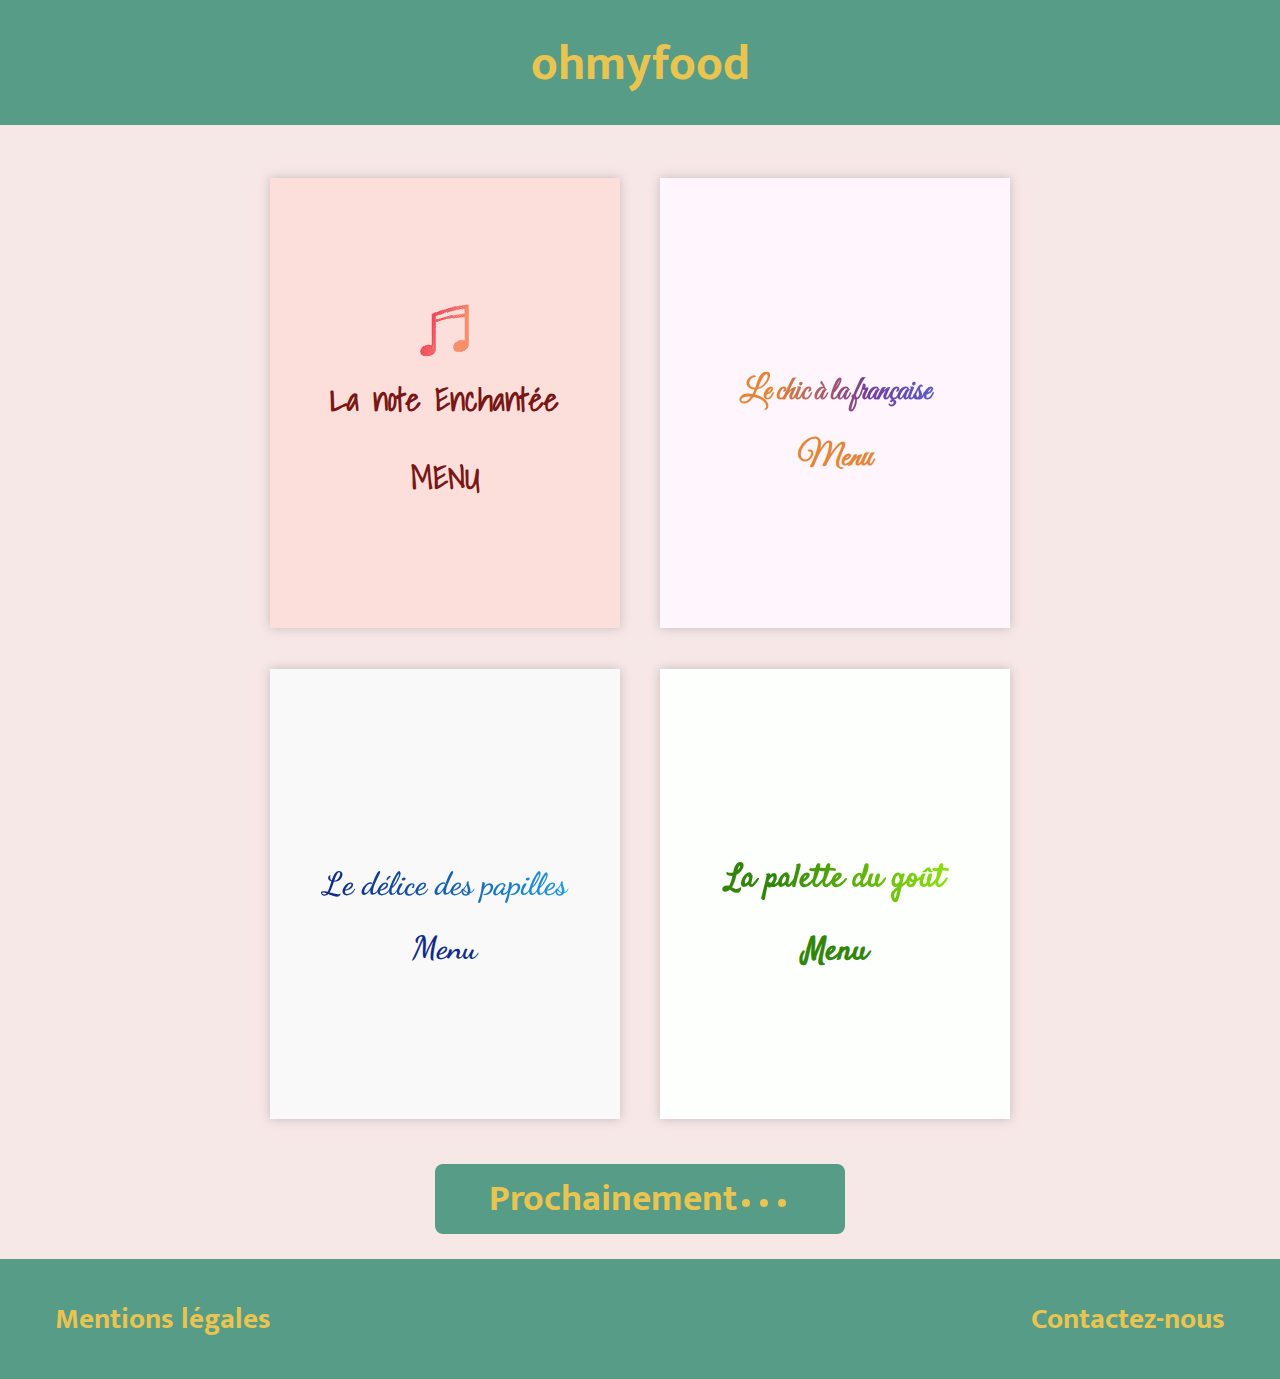
==== index.html @ 1204cfb0 "premier jet autres menus" ====
<!DOCTYPE html>
<html lang="en">
<head>
    <meta charset="UTF-8">
    <meta name="viewport" content="width=device-width, initial-scale=1.0">
    <link href="https://fonts.googleapis.com/css2?family=Dancing+Script:wght@500;700&family=Raleway:wght@500;700&family=Satisfy&family=Shadows+Into+Light&display=swap" rel="stylesheet">
    <link href="https://fonts.googleapis.com/css2?family=Great+Vibes&display=swap" rel="stylesheet">
    <link href="https://fonts.googleapis.com/css2?family=Quicksand:wght@300;400;500;600;700&display=swap" rel="stylesheet">
    <link href="https://fonts.googleapis.com/css2?family=Mukta:wght@300;400;800&display=swap" rel="stylesheet">
    <link rel="stylesheet" href="style.css">
    <title>Ohmyfood | Acceuil</title>
</head>
<body>
    <!-- HEADER -->
    <header>
        <h1><a href="index.html">ohmyfood</a></h1>
    </header>
<!-- FIN HEADER -->

<!-- MENUS -->
<section class="principale">
    <div class="menu">
<!-- MENU 1 -->

    <section class="menu-prev menu-prev--enchantee ">
        <div class="anim_scale">
            <!-- <img src="/Projet_03/img/telechargement.png" alt="Image musique"> -->
            <img src="img/telechargement.png" alt="Image musique">
                <h2 class="menu-prev__title menu-prev__title--enchantee"><a href="enchantee.html">La note Enchantée</a></h2>
            <h3 class="menu-prev__menu menu-prev__menu--enchantee"><a href="enchantee.html">MENU</a></h3>
        </div>
    </section>
<!-- FIN MENU 1 -->

<!-- MENU 2 -->
    <section class="menu-prev menu-prev--french ">
        <div class="anim_scale">
            <h2 class="menu-prev__title menu-prev__title--french"><a href="french.html">Le chic à la française</a></h2>
            <h3 class="menu-prev__menu menu-prev__menu--french"><a href="french.html">Menu</a></h3>
        </div>
    </section>
<!-- </div> -->
<!-- FIN MENU 2 -->
<!-- <div class="menu_deux"> -->

<!-- MENU 3 -->
    <section class="menu-prev menu-prev--delice">
        <div class="anim_scale">
            <h2 class="menu-prev__title menu-prev__title--delice"><a href="delice.html">Le délice des papilles</a></h2>
            <h3 class="menu-prev__menu menu-prev__menu--delice"><a href="delice.html">Menu</a></h3>
        </div>
    </section>
<!-- FIN MENU 3 -->
<!-- MENU 4 -->


    <section class="menu-prev menu-prev--palet">
        <div class="anim_scale">
            <h2 class="menu-prev__title menu-prev__title--palet"><a href="palet.html">La palette du goût</a></h2>
            <h3 class="menu-prev__menu menu-prev__menu--palet"><a href="palet.html">Menu</a></h3>
        </div>
    </section>

</div>
<!-- FIN MENU 4 -->
 </section>

<!-- BTN NEXTIME -->

<section class="btn__nextime">
    <h3><a href="#"  class="btn__nextime--disable btn__nextime--active btn__nextime--hover">Prochainement</a></h3>
        <span class="un"></span>
        <span class="deux"></span>
        <span class="trois"></span>
</section>

<!-- FOOTER -->
<footer class="footer__bar">
    <h4 class="footer__bar--title_1"><a href="#" class="footer__link--disable footer__link--active footer__link--hover">Mentions légales</a></h4>
    <h4 class="footer__bar--title_2"><a href="#" class="footer__link--disable footer__link--active footer__link--hover">Contactez-nous</a></h4>
</footer>
<!-- .un {
    /* display: flex;
    flex-flow: row wrap;
    justify-content: center;
    align-items: center; */
    display: flex;
        flex-wrap: wrap;
        justify-content: center;
        }
        
        .az {
    
    
            /* height: 350px;
            width: 250px;
            margin: 90px 80px; */
    
            /* margin: 3%;
                width: 300px; */
                height: 450px;
                width: 300px;
                margin: 6.3%;
                
    
    
    
                /* Desktop 1024 - 1440px
                all menu
                display: flex;
                flex-wrap: wrap;
                justify-content: center;
    
                menu
                height: 450px;
                width: 300px;
                margin: 6.3%; 
                
                desktop +1441 px
                all menu
                display: flex;
                flex-wrap: nowrap;
                justify-content: center;
    
                menu
                height: 450px;
                width: 300px;
                margin: 30px; 
    
                */ -->
</body>
</html>
---- style.css ----
body {
  font-family: "Mukta", sans-serif;
  background: #f7e8e8;
  margin: 0;
  padding: 0;
}

header, footer, .btn__nextime {
  background-color: #569c87;
}

.menu-prev__menu a, .menu-prev__title--enchantee a {
  text-decoration: none;
}

footer a, .btn__nextime a, header a {
  text-decoration: none;
  color: #eac450;
}

h3 {
  margin: 0;
}

header h1 {
  text-align: center;
  font-size: 3rem;
  height: 100px;
  padding-top: 25px;
  margin-top: 0;
}

.principale {
  margin: auto;
  max-width: 1200px;
}
@media screen and (max-width: 425px) {
  .principale {
    max-width: none;
  }
}
@media screen and (min-width: 426px) and (max-width: 1023px) {
  .principale {
    max-width: none;
  }
}
@media screen and (min-width: 1024px) and (max-width: 1440px) {
  .principale {
    max-width: 1024px;
  }
}

.menu {
  display: flex;
  text-align: center;
  justify-content: center;
  align-items: center;
  flex-flow: row wrap;
}
@media screen and (max-width: 425px) {
  .menu {
    display: block;
    width: 100%;
  }
}
.menu .menu-prev {
  min-height: 450px;
  height: 450px;
  width: 350px;
  box-shadow: 0px 0px 10px 0px rgba(177, 171, 170, 0.75);
  display: flex;
  flex-direction: column;
  align-items: center;
  justify-content: center;
  margin: 6.3%;
}
@media screen and (max-width: 425px) {
  .menu .menu-prev {
    margin: 25px 0;
    width: 100%;
    height: 250px;
    min-height: 250px;
  }
}
@media screen and (min-width: 426px) and (max-width: 1023px) {
  .menu .menu-prev {
    margin: 25px 0;
    width: 90%;
    height: 350px;
    min-height: 350px;
  }
}
@media screen and (min-width: 1024px) and (max-width: 1440px) {
  .menu .menu-prev {
    height: 450px;
    width: 350px;
    margin: 2%;
  }
}
@media screen and (min-width: 1440px) {
  .menu .menu-prev {
    height: 450px;
    width: 350px;
    margin: 4.1%;
  }
}
.menu .menu-prev__menu {
  font-size: 2rem;
  margin-top: 5px;
}
@media screen and (max-width: 425px) {
  .menu .menu-prev__menu {
    font-size: 1.8rem;
  }
}
.menu .menu-prev__title {
  margin-top: 45px;
  font-size: 2rem;
}
@media screen and (max-width: 425px) {
  .menu .menu-prev__title {
    font-size: 1.8rem;
  }
}
.menu .menu-prev--enchantee, .menu .menu-prev__menu--enchantee a, .menu .menu-prev__title--enchantee a {
  background-color: #fcdfda;
  color: #791717;
  font-family: "Shadows Into Light", cursive;
}
.menu .menu-prev__title--enchantee {
  margin-top: 10px;
}
.menu .menu-prev--french, .menu .menu-prev__menu--french a {
  background-color: #fef5fd;
  color: #e48435;
  font-family: "Great Vibes", cursive;
}
.menu .menu-prev__title--french {
  background-clip: text;
  -webkit-background-clip: text;
  -webkit-text-fill-color: transparent;
  background-image: -webkit-linear-gradient(left, #e48435 25%, #763f96, #4e68db);
}
.menu .menu-prev--delice, .menu .menu-prev__menu--delice a {
  background-color: #f9f9f9;
  color: #0e2b8a;
  font-family: "Dancing Script", cursive;
}
.menu .menu-prev__title--delice {
  background-clip: text;
  -webkit-background-clip: text;
  -webkit-text-fill-color: transparent;
  background-image: -webkit-linear-gradient(left, #0e2b8a 5%, #209ae0);
}
.menu .menu-prev--palet, .menu .menu-prev__menu--palet a {
  background-color: #fdfffd;
  color: #32850b;
  font-family: "Satisfy", cursive;
}
.menu .menu-prev__title--palet {
  background-clip: text;
  -webkit-background-clip: text;
  -webkit-text-fill-color: transparent;
  background-image: -webkit-linear-gradient(left, #32850b 25%, #94e60f);
}

.anim_scale {
  transform: scale(1);
  transition: transform 300ms;
  width: 250px;
}
.anim_scale:hover {
  transform: scale(1.25);
}

.menu-prev__title, .menu-prev__menu {
  transform: scale(1);
  transition: transform 300ms;
}
.menu-prev__title:hover, .menu-prev__menu:hover {
  transform: scale(1.15);
}

.btn__nextime {
  margin: 25px auto;
  border-radius: 8px;
  font-size: 2rem;
  padding: 10px 45px;
  height: 50px;
  line-height: 50px;
  display: flex;
  justify-content: center;
  width: 320px;
}
@media screen and (max-width: 425px) {
  .btn__nextime {
    width: 90%;
    font-size: 1.5rem;
    padding: 3px;
  }
}

span {
  width: 8px;
  height: 8px;
  border-radius: 50%;
  margin: 5px;
  margin-top: 25px;
  animation: dot 0.8s infinite alternate;
  background-color: #eac450;
}

.un {
  animation-delay: 150ms;
}

.deux {
  animation-delay: 450ms;
}

.trois {
  animation-delay: 750ms;
}

@keyframes dot {
  from {
    transform: translateY(3px);
    opacity: 0.2;
  }
  to {
    opacity: 1;
  }
}
footer {
  display: flex;
  justify-content: space-between;
  height: 120px;
  font-size: 1.8rem;
  font-weight: 300;
  line-height: 5rem;
  font-weight: bold;
}
@media screen and (max-width: 425px) {
  footer {
    flex-direction: column;
    height: 140px;
    justify-content: start;
    line-height: 2rem;
    font-weight: bold;
  }
}
@media screen and (min-width: 426px) and (max-width: 1023px) {
  footer {
    line-height: 3rem;
  }
}

footer h4 {
  margin: 20px 55px;
}
@media screen and (max-width: 425px) {
  footer h4 {
    font-size: 1.5rem;
    margin: 15px;
    text-align: center;
  }
}
@media screen and (min-width: 426px) and (max-width: 1023px) {
  footer h4 {
    margin: 10px 25px;
    font-size: 1.5rem;
  }
}

footer h4:hover {
  animation: wizz 0.2s infinite alternate;
}

@keyframes wizz {
  from {
    transform: rotate(8deg);
  }
  to {
    transform: rotate(-8deg);
  }
}
ul {
  list-style: none;
}

.plat {
  display: flex;
  justify-content: space-between;
  width: 90%;
}
@media screen and (max-width: 425px) {
  .plat {
    flex-direction: column;
    padding: 5px;
  }
}

.plat--dessert li {
  margin: 30px 0;
}

.menu__structure {
  width: 90%;
  max-width: 1000px;
  margin: auto;
}
@media screen and (max-width: 425px) {
  .menu__structure {
    width: 100%;
  }
}
@media screen and (min-width: 426px) and (max-width: 1023px) {
  .menu__structure {
    padding: 20px;
  }
}
@media screen and (min-width: 1024px) and (max-width: 1440px) {
  .menu__structure {
    width: 70%;
  }
}
@media screen and (min-width: 1440px) {
  .menu__structure {
    width: 60%;
  }
}

.menu__restau {
  display: flex;
  flex-direction: column;
  justify-content: center;
  align-items: center;
  font-size: 2.2rem;
}
@media screen and (max-width: 425px) {
  .menu__restau {
    font-size: 1.5rem;
  }
}
.menu__restau h2 {
  margin-top: 0;
}
.menu__restau img {
  width: 70px;
  height: 70px;
  margin-top: 25px;
  margin-bottom: 0;
}
@media screen and (max-width: 425px) {
  .menu__restau img {
    width: 40px;
    height: 40px;
  }
}

.title__prev {
  display: flex;
  margin-bottom: 15px;
  font-weight: bold;
}
@media screen and (max-width: 425px) {
  .title__prev {
    flex-direction: column;
    margin: 0;
    text-align: center;
  }
}
@media screen and (min-width: 426px) and (max-width: 1023px) {
  .title__prev {
    flex-direction: column;
    margin: auto;
    margin-bottom: 25px;
  }
}
.title__prev img {
  height: 10px;
  width: 30%;
  margin: 40px;
  margin-right: 50px;
}
@media screen and (max-width: 425px) {
  .title__prev img {
    margin: auto;
    height: 10px;
    width: 80%;
  }
}
@media screen and (min-width: 426px) and (max-width: 1023px) {
  .title__prev img {
    margin: auto;
    height: 10px;
    width: 80%;
  }
}
.title__prev--enchantee, .title__prev--french-entree, .title__prev--french-principal, .title__prev--french-dessert, .title__prev--delice, .title__prev--palet {
  font-size: 2.1rem;
  margin: auto;
  margin-top: 13px;
  position: relative;
}
@media screen and (max-width: 425px) {
  .title__prev--enchantee, .title__prev--french-entree, .title__prev--french-principal, .title__prev--french-dessert, .title__prev--delice, .title__prev--palet {
    margin: 0;
  }
}
.title__prev--enchantee::after, .title__prev--french-entree::after, .title__prev--french-principal::after, .title__prev--french-dessert::after, .title__prev--delice::after, .title__prev--palet::after {
  content: "";
  position: absolute;
  bottom: 0;
  width: 100%;
  height: 3px;
  left: 50%;
  transform: translateX(-50%) scaleX(0);
  transform-origin: 0% 100%;
  transition: transform 250ms;
}
.title__prev--enchantee:hover::after, .title__prev--french-entree:hover::after, .title__prev--french-principal:hover::after, .title__prev--french-dessert:hover::after, .title__prev--delice:hover::after, .title__prev--palet:hover::after {
  transform: translateX(-50%) scaleX(1);
}

.title__prev--enchantee::after {
  background-color: #791717;
}

.title__prev--french-entree::after {
  background-color: #c67412;
}

.title__prev--french-principal::after {
  background-color: #a56799;
}

.title__prev--french-dessert::after {
  background-color: #6e4ccc;
}

.title__prev--delice::after {
  background-color: #0e2b8a;
}

.title__prev--palet::after {
  background-color: #32850b;
}

.menu__content {
  display: flex;
  flex-wrap: wrap;
  justify-content: space-between;
  margin: 3px 0 70px;
  width: 70%;
  max-width: 950px;
  font-size: 1.5rem;
}
@media screen and (max-width: 425px) {
  .menu__content {
    display: block;
    margin: 0;
    text-align: center;
    margin-bottom: 15px;
  }
}
@media screen and (min-width: 426px) and (max-width: 1023px) {
  .menu__content {
    display: block;
    margin: 0;
    text-align: center;
    margin-bottom: 15px;
  }
}

.price {
  margin: 15px;
}

.menu__content__entree, .menu__content--principal {
  padding-left: 13px;
  width: 94%;
}

.menu__content--dessert {
  width: 72%;
  padding: 13px;
}
@media screen and (max-width: 425px) {
  .menu__content--dessert {
    width: 85%;
    padding-left: 0;
  }
}
@media screen and (min-width: 426px) and (max-width: 1023px) {
  .menu__content--dessert {
    width: 85%;
    padding-left: 0;
  }
}

.nom__restau--bottom {
  display: flex;
  justify-content: center;
  padding-bottom: 25px;
}
@media screen and (max-width: 425px) {
  .nom__restau--bottom {
    display: block;
    text-align: center;
    padding-bottom: 15px;
  }
}

.nom__restau--bottom img {
  width: 45px;
  height: 45px;
  margin-top: 15px;
  margin-right: 20px;
}
@media screen and (max-width: 425px) {
  .nom__restau--bottom img {
    margin: 0;
  }
}

.nom__restau--bottom h2 {
  font-size: 2.8rem;
  margin: 0;
  padding: 3px;
}

.menu__enchantee {
  background-color: #fcdfda;
  color: #791717;
  font-family: "Shadows Into Light", cursive;
}

.menu__french {
  background-color: #fff5fe;
  color: #e48435;
  font-family: "Great Vibes", cursive;
}

.menu__principal--french {
  color: #a56799;
}

.menu__dessert--french {
  color: #6e4ccc;
}

.menu__restau--french {
  background-clip: text;
  -webkit-background-clip: text;
  -webkit-text-fill-color: transparent;
  background-image: -webkit-linear-gradient(left, #e48435 25%, #763f96, #4e68db);
  padding-top: 35px;
}

/*# sourceMappingURL=style.css.map */
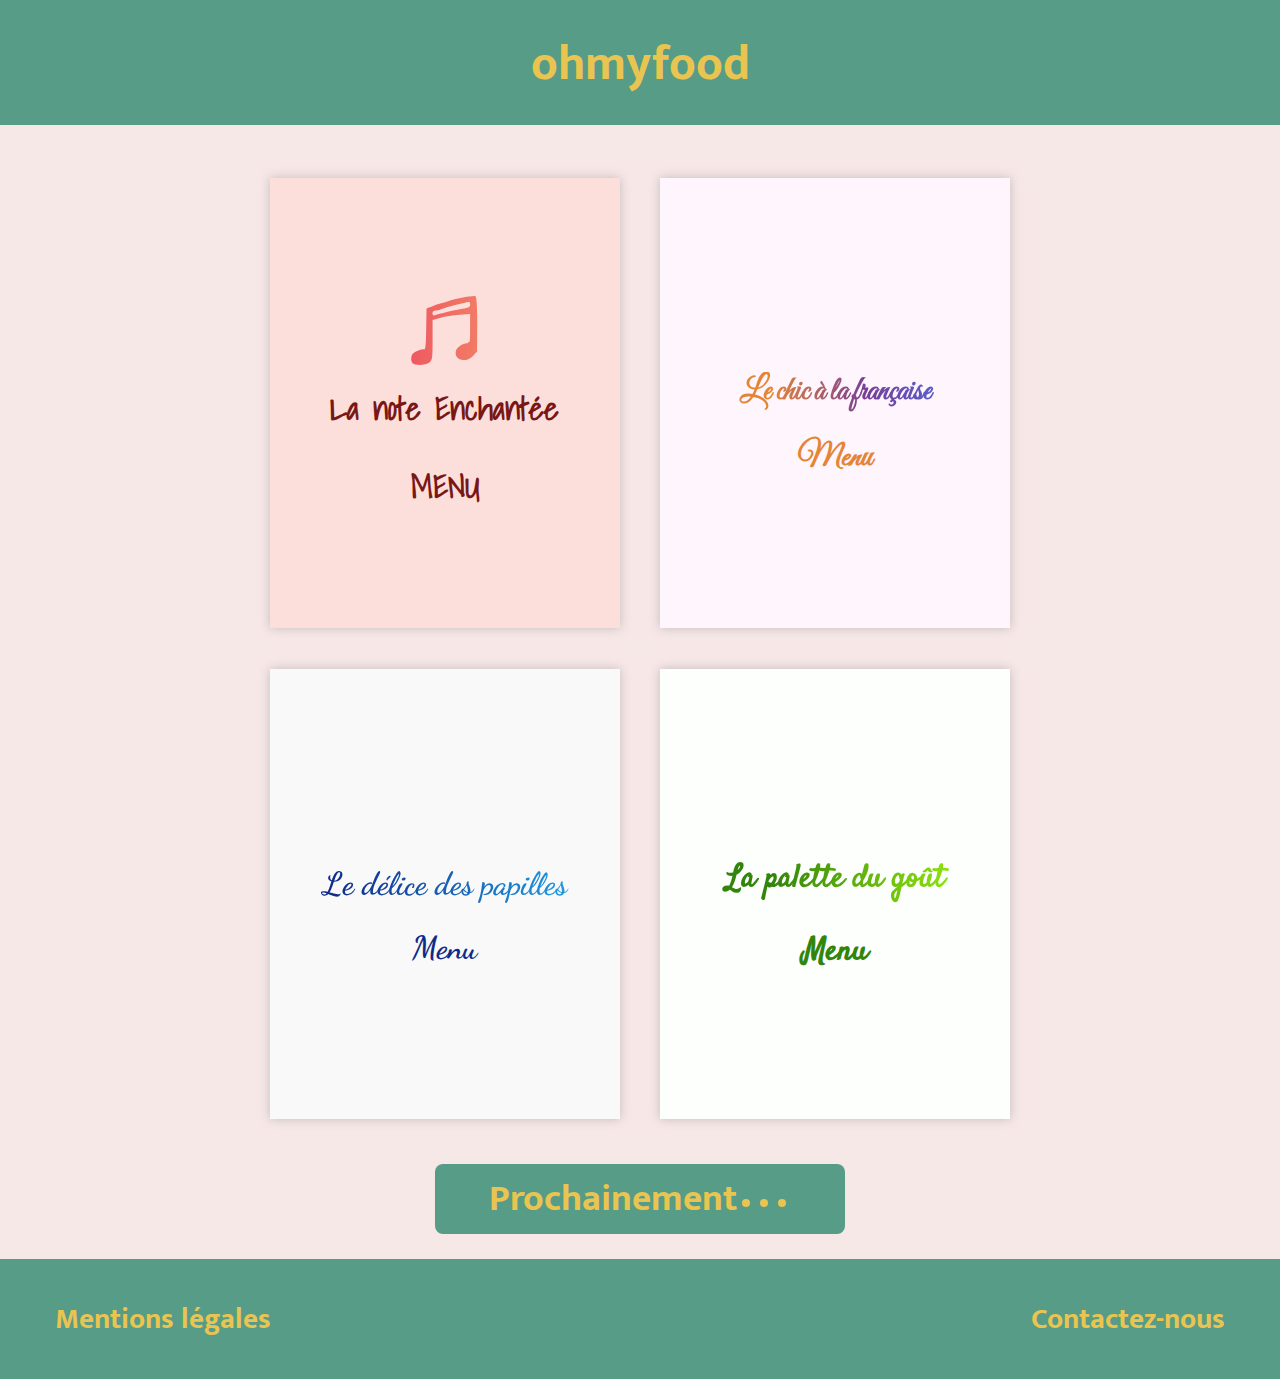
==== commit 6c89c574: "changement png --> svg" ====
--- a/index.html
+++ b/index.html
@@ -25,7 +25,7 @@
     <section class="menu-prev menu-prev--enchantee ">
         <div class="anim_scale">
             <!-- <img src="/Projet_03/img/telechargement.png" alt="Image musique"> -->
-            <img src="img/telechargement.png" alt="Image musique">
+            <img src="img/telechargement.svg" alt="Image musique">
                 <h2 class="menu-prev__title menu-prev__title--enchantee"><a href="enchantee.html">La note Enchantée</a></h2>
             <h3 class="menu-prev__menu menu-prev__menu--enchantee"><a href="enchantee.html">MENU</a></h3>
         </div>
--- a/style.css
+++ b/style.css
@@ -379,7 +379,7 @@
 }
 .title__prev img {
   height: 10px;
-  width: 30%;
+  width: 27%;
   margin: 40px;
   margin-right: 50px;
 }
@@ -416,7 +416,7 @@
   height: 3px;
   left: 50%;
   transform: translateX(-50%) scaleX(0);
-  transform-origin: 0% 100%;
+  transform-origin: 50% 50%;
   transition: transform 250ms;
 }
 .title__prev--enchantee:hover::after, .title__prev--french-entree:hover::after, .title__prev--french-principal:hover::after, .title__prev--french-dessert:hover::after, .title__prev--delice:hover::after, .title__prev--palet:hover::after {
@@ -452,9 +452,8 @@
   flex-wrap: wrap;
   justify-content: space-between;
   margin: 3px 0 70px;
-  width: 70%;
   max-width: 950px;
-  font-size: 1.5rem;
+  font-size: 1.8rem;
 }
 @media screen and (max-width: 425px) {
   .menu__content {
@@ -558,4 +557,42 @@
   padding-top: 35px;
 }
 
+.menu__delice {
+  background-color: #edefef;
+  color: #0e2b8a;
+  font-family: "Dancing Script", cursive;
+  color: #202020;
+}
+
+.title__prev--delice {
+  padding-top: 8px;
+}
+
+.menu__restau--delice {
+  background-clip: text;
+  -webkit-background-clip: text;
+  -webkit-text-fill-color: transparent;
+  background-image: -webkit-linear-gradient(left, #0e2b8a 5%, #209ae0);
+  padding-top: 35px;
+}
+
+.menu__palet {
+  background-color: #fdfffd;
+  color: #32850b;
+  font-family: "Satisfy", cursive;
+  color: #343534;
+}
+
+.title__prev--palet {
+  padding-top: 8px;
+}
+
+.menu__restau--palet {
+  background-clip: text;
+  -webkit-background-clip: text;
+  -webkit-text-fill-color: transparent;
+  background-image: -webkit-linear-gradient(left, #32850b 25%, #94e60f);
+  padding-top: 35px;
+}
+
 /*# sourceMappingURL=style.css.map */
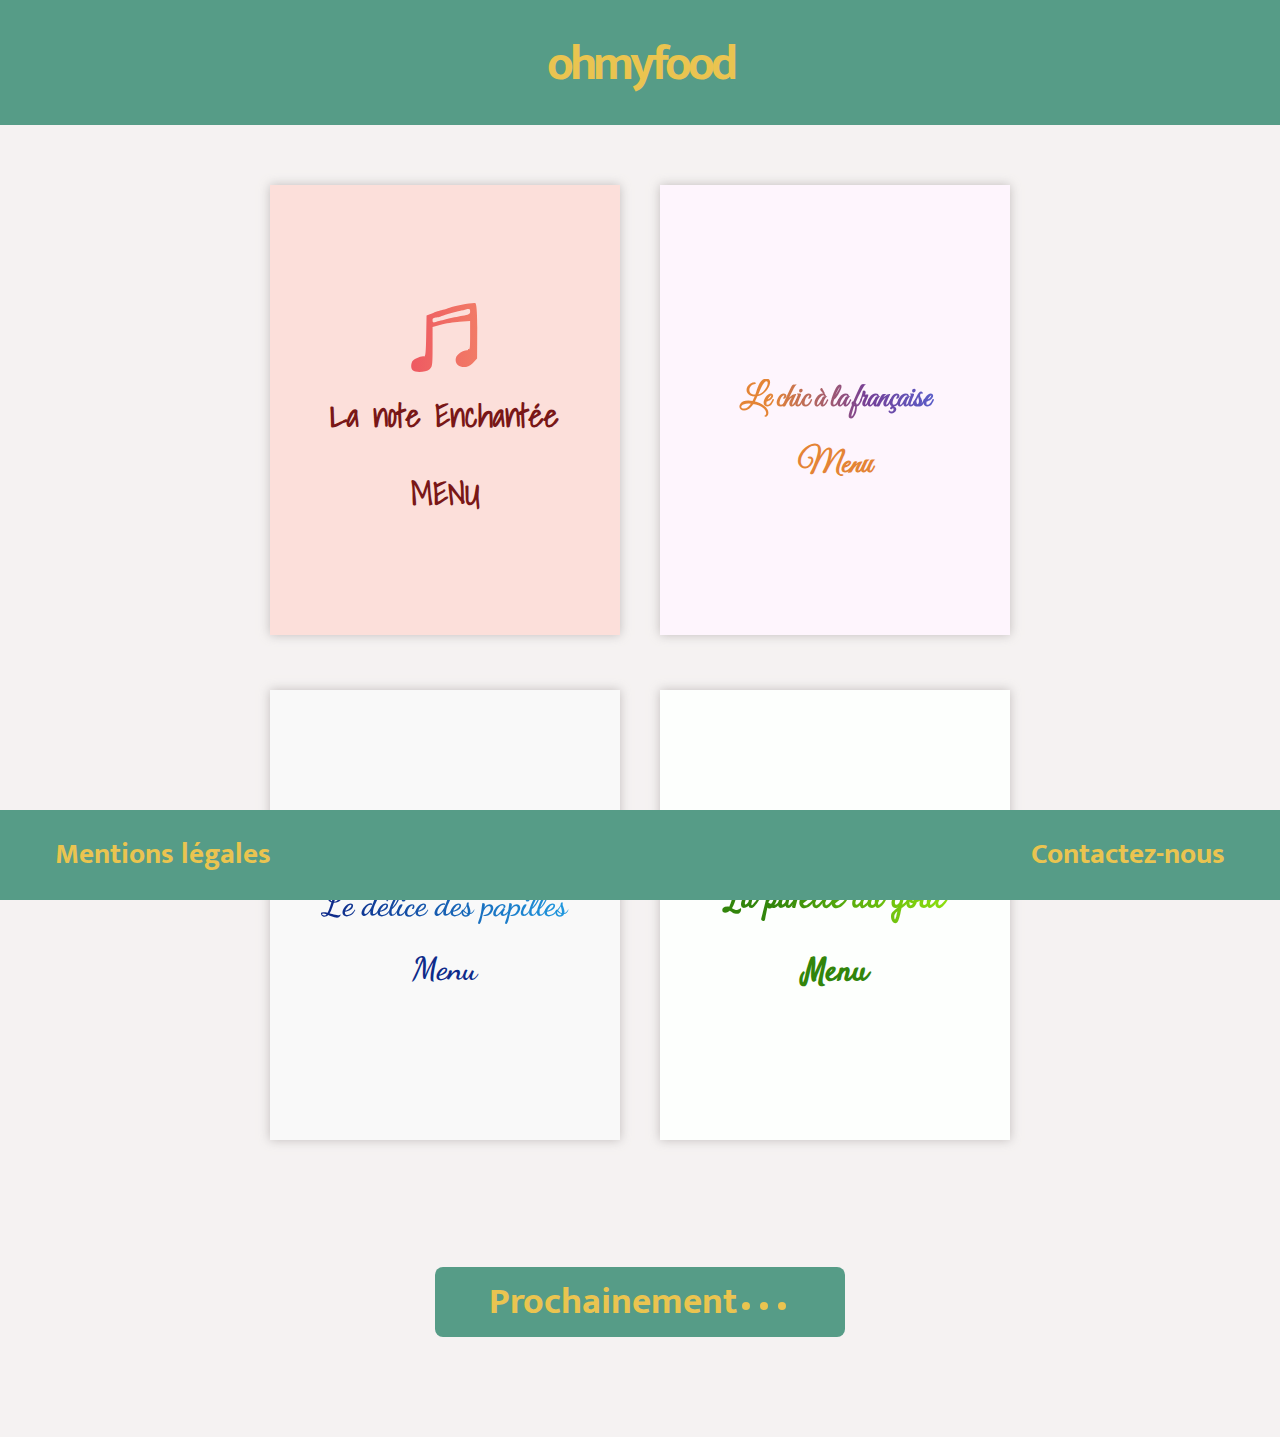
==== commit aa73d4a0: "Modif lien, margin menu" ====
--- a/index.html
+++ b/index.html
@@ -15,54 +15,53 @@
     <header>
         <h1><a href="index.html">ohmyfood</a></h1>
     </header>
-<!-- FIN HEADER -->
 
 <!-- MENUS -->
 <section class="principale">
     <div class="menu">
 <!-- MENU 1 -->
-
-    <section class="menu-prev menu-prev--enchantee ">
-        <div class="anim_scale">
-            <!-- <img src="/Projet_03/img/telechargement.png" alt="Image musique"> -->
-            <img src="img/telechargement.svg" alt="Image musique">
-                <h2 class="menu-prev__title menu-prev__title--enchantee"><a href="enchantee.html">La note Enchantée</a></h2>
-            <h3 class="menu-prev__menu menu-prev__menu--enchantee"><a href="enchantee.html">MENU</a></h3>
-        </div>
-    </section>
-<!-- FIN MENU 1 -->
+        <a class="menu__lien" href="enchantee.html">
+            <section class="menu-prev menu-prev--enchantee ">
+                <div class="anim_scale">
+                    <!-- <img src="/Projet_03/img/telechargement.png" alt="Image musique"> -->
+                    <img src="img/telechargement.svg" alt="Image musique">
+                        <h2 class="menu-prev__title menu-prev__title--enchantee">La note Enchantée</h2>
+                    <h3 class="menu-prev__menu menu-prev__menu--enchantee">MENU</h3>
+                </div>
+            </section>
+        </a>
 
 <!-- MENU 2 -->
-    <section class="menu-prev menu-prev--french ">
-        <div class="anim_scale">
-            <h2 class="menu-prev__title menu-prev__title--french"><a href="french.html">Le chic à la française</a></h2>
-            <h3 class="menu-prev__menu menu-prev__menu--french"><a href="french.html">Menu</a></h3>
-        </div>
-    </section>
-<!-- </div> -->
-<!-- FIN MENU 2 -->
-<!-- <div class="menu_deux"> -->
+        <a class="menu__lien" href="french.html">
+            <section class="menu-prev menu-prev--french ">
+                <div class="anim_scale">
+                    <h2 class="menu-prev__title menu-prev__title--french">Le chic à la française</h2>
+                    <h3 class="menu-prev__menu menu-prev__menu--french">Menu</h3>
+                </div>
+            </section>
+        </a>
 
 <!-- MENU 3 -->
-    <section class="menu-prev menu-prev--delice">
-        <div class="anim_scale">
-            <h2 class="menu-prev__title menu-prev__title--delice"><a href="delice.html">Le délice des papilles</a></h2>
-            <h3 class="menu-prev__menu menu-prev__menu--delice"><a href="delice.html">Menu</a></h3>
-        </div>
-    </section>
-<!-- FIN MENU 3 -->
+        <a class="menu__lien" href="delice.html">
+            <section class="menu-prev menu-prev--delice">
+                <div class="anim_scale">
+                    <h2 class="menu-prev__title menu-prev__title--delice">Le délice des papilles</h2>
+                    <h3 class="menu-prev__menu menu-prev__menu--delice">Menu</h3>
+                </div>
+            </section>
+        </a>
 <!-- MENU 4 -->
 
+        <a class="menu__lien" href="palet.html">
+            <section class="menu-prev menu-prev--palet">
+                <div class="anim_scale">
+                    <h2 class="menu-prev__title menu-prev__title--palet">La palette du goût</h2>
+                    <h3 class="menu-prev__menu menu-prev__menu--palet">Menu</h3>
+                </div>
+            </section>
+        </a>
 
-    <section class="menu-prev menu-prev--palet">
-        <div class="anim_scale">
-            <h2 class="menu-prev__title menu-prev__title--palet"><a href="palet.html">La palette du goût</a></h2>
-            <h3 class="menu-prev__menu menu-prev__menu--palet"><a href="palet.html">Menu</a></h3>
-        </div>
-    </section>
-
-</div>
-<!-- FIN MENU 4 -->
+    </div>
  </section>
 
 <!-- BTN NEXTIME -->
@@ -79,54 +78,6 @@
     <h4 class="footer__bar--title_1"><a href="#" class="footer__link--disable footer__link--active footer__link--hover">Mentions légales</a></h4>
     <h4 class="footer__bar--title_2"><a href="#" class="footer__link--disable footer__link--active footer__link--hover">Contactez-nous</a></h4>
 </footer>
-<!-- .un {
-    /* display: flex;
-    flex-flow: row wrap;
-    justify-content: center;
-    align-items: center; */
-    display: flex;
-        flex-wrap: wrap;
-        justify-content: center;
-        }
-        
-        .az {
-    
-    
-            /* height: 350px;
-            width: 250px;
-            margin: 90px 80px; */
-    
-            /* margin: 3%;
-                width: 300px; */
-                height: 450px;
-                width: 300px;
-                margin: 6.3%;
-                
-    
-    
-    
-                /* Desktop 1024 - 1440px
-                all menu
-                display: flex;
-                flex-wrap: wrap;
-                justify-content: center;
-    
-                menu
-                height: 450px;
-                width: 300px;
-                margin: 6.3%; 
-                
-                desktop +1441 px
-                all menu
-                display: flex;
-                flex-wrap: nowrap;
-                justify-content: center;
-    
-                menu
-                height: 450px;
-                width: 300px;
-                margin: 30px; 
-    
-                */ -->
+
 </body>
 </html>--- a/style.css
+++ b/style.css
@@ -1,6 +1,6 @@
 body {
   font-family: "Mukta", sans-serif;
-  background: #f7e8e8;
+  background: #f5f2f2;
   margin: 0;
   padding: 0;
 }
@@ -20,6 +20,10 @@
 
 h3 {
   margin: 0;
+}
+
+a {
+  text-decoration: none;
 }
 
 header h1 {
@@ -28,6 +32,7 @@
   height: 100px;
   padding-top: 25px;
   margin-top: 0;
+  letter-spacing: -4px;
 }
 
 .principale {
@@ -119,7 +124,7 @@
 }
 @media screen and (max-width: 425px) {
   .menu .menu-prev__title {
-    font-size: 1.8rem;
+    font-size: 1.5rem;
   }
 }
 .menu .menu-prev--enchantee, .menu .menu-prev__menu--enchantee a, .menu .menu-prev__title--enchantee a {
@@ -181,8 +186,14 @@
   transform: scale(1.15);
 }
 
+@media screen and (max-width: 425px) {
+  .menu-prev--enchantee img {
+    height: 50px;
+  }
+}
+
 .btn__nextime {
-  margin: 25px auto;
+  margin: 100px auto;
   border-radius: 8px;
   font-size: 2rem;
   padding: 10px 45px;
@@ -197,6 +208,7 @@
     width: 90%;
     font-size: 1.5rem;
     padding: 3px;
+    margin: 30px auto 90px;
   }
 }
 
@@ -232,21 +244,20 @@
   }
 }
 footer {
+  position: fixed;
+  bottom: 0;
+  width: 100%;
   display: flex;
   justify-content: space-between;
-  height: 120px;
+  height: 90px;
   font-size: 1.8rem;
-  font-weight: 300;
-  line-height: 5rem;
-  font-weight: bold;
 }
 @media screen and (max-width: 425px) {
   footer {
     flex-direction: column;
-    height: 140px;
+    height: 80px;
     justify-content: start;
     line-height: 2rem;
-    font-weight: bold;
   }
 }
 @media screen and (min-width: 426px) and (max-width: 1023px) {
@@ -261,7 +272,7 @@
 @media screen and (max-width: 425px) {
   footer h4 {
     font-size: 1.5rem;
-    margin: 15px;
+    margin: 5px;
     text-align: center;
   }
 }
@@ -286,28 +297,74 @@
 }
 ul {
   list-style: none;
+  margin-block-start: 0;
+  margin-block-end: 0;
 }
 
 .plat {
   display: flex;
   justify-content: space-between;
   width: 90%;
+  padding: 0 15px 0 15px;
 }
 @media screen and (max-width: 425px) {
   .plat {
     flex-direction: column;
     padding: 5px;
-  }
+    margin-top: 15px;
+    width: 100%;
+  }
+}
+@media screen and (min-width: 426px) and (max-width: 1023px) {
+  .plat {
+    padding: 25px 0;
+  }
+}
+
+ul {
+  padding-inline-start: 0;
 }
 
 .plat--dessert li {
-  margin: 30px 0;
+  margin: 25px 0;
+}
+
+ul.plat--dessert {
+  display: flex;
+  justify-content: space-between;
+  max-width: 950px;
+  width: 90%;
+}
+@media screen and (max-width: 425px) {
+  ul.plat--dessert {
+    max-width: none;
+    flex-direction: column;
+    margin: auto;
+  }
+}
+@media screen and (min-width: 426px) and (max-width: 1023px) {
+  ul.plat--dessert {
+    max-width: none;
+  }
+}
+
+ul.plat--no_price {
+  display: block;
+}
+
+ul.plat__dessert {
+  width: 100%;
+}
+
+.price {
+  margin: 15px;
 }
 
 .menu__structure {
   width: 90%;
   max-width: 1000px;
   margin: auto;
+  margin-bottom: 100px;
 }
 @media screen and (max-width: 425px) {
   .menu__structure {
@@ -362,17 +419,15 @@
   display: flex;
   margin-bottom: 15px;
   font-weight: bold;
+  text-align: center;
 }
 @media screen and (max-width: 425px) {
   .title__prev {
-    flex-direction: column;
     margin: 0;
-    text-align: center;
   }
 }
 @media screen and (min-width: 426px) and (max-width: 1023px) {
   .title__prev {
-    flex-direction: column;
     margin: auto;
     margin-bottom: 25px;
   }
@@ -387,14 +442,13 @@
   .title__prev img {
     margin: auto;
     height: 10px;
-    width: 80%;
+    width: 15%;
   }
 }
 @media screen and (min-width: 426px) and (max-width: 1023px) {
   .title__prev img {
     margin: auto;
     height: 10px;
-    width: 80%;
   }
 }
 .title__prev--enchantee, .title__prev--french-entree, .title__prev--french-principal, .title__prev--french-dessert, .title__prev--delice, .title__prev--palet {
@@ -467,33 +521,20 @@
   .menu__content {
     display: block;
     margin: 0;
-    text-align: center;
     margin-bottom: 15px;
   }
 }
 
-.price {
-  margin: 15px;
-}
-
-.menu__content__entree, .menu__content--principal {
-  padding-left: 13px;
-  width: 94%;
-}
-
 .menu__content--dessert {
-  width: 72%;
   padding: 13px;
 }
 @media screen and (max-width: 425px) {
   .menu__content--dessert {
-    width: 85%;
     padding-left: 0;
   }
 }
 @media screen and (min-width: 426px) and (max-width: 1023px) {
   .menu__content--dessert {
-    width: 85%;
     padding-left: 0;
   }
 }
@@ -595,4 +636,35 @@
   padding-top: 35px;
 }
 
+.menu__lien {
+  display: flex;
+  flex-direction: column;
+  align-items: center;
+  justify-content: center;
+}
+@media screen and (max-width: 425px) {
+  .menu__lien {
+    margin: 25px 0;
+    width: 100%;
+    height: 250px;
+  }
+}
+@media screen and (min-width: 426px) and (max-width: 1023px) {
+  .menu__lien {
+    margin: 25px 0;
+    width: 90%;
+    height: 350px;
+  }
+}
+@media screen and (min-width: 1024px) and (max-width: 1440px) {
+  .menu__lien {
+    margin: 2%;
+  }
+}
+@media screen and (min-width: 1440px) {
+  .menu__lien {
+    margin: 4.1%;
+  }
+}
+
 /*# sourceMappingURL=style.css.map */
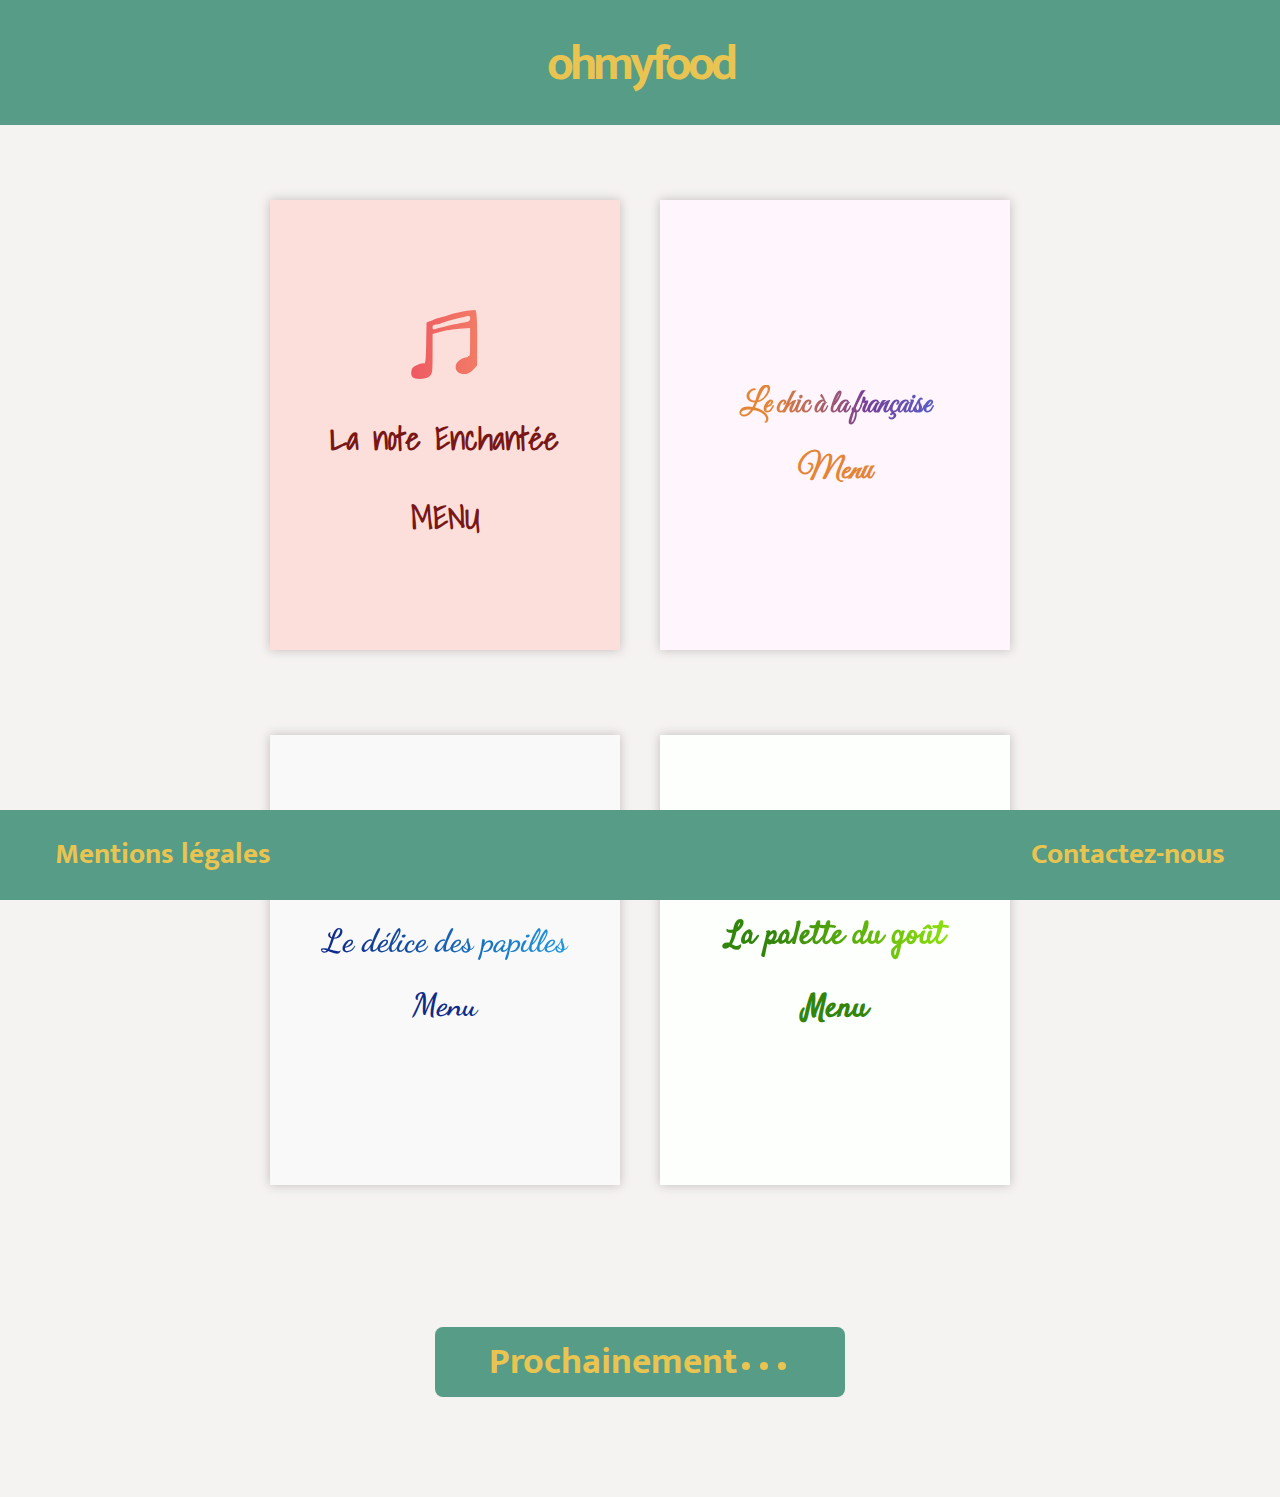
==== commit 79b511f6: "Refactorisation 1ère partie" ====
--- a/index.html
+++ b/index.html
@@ -21,22 +21,21 @@
     <div class="menu">
 <!-- MENU 1 -->
         <a class="menu__lien" href="enchantee.html">
-            <section class="menu-prev menu-prev--enchantee ">
+            <section class="menu-prev menu-prev--enchantee">
                 <div class="anim_scale">
-                    <!-- <img src="/Projet_03/img/telechargement.png" alt="Image musique"> -->
                     <img src="img/telechargement.svg" alt="Image musique">
-                        <h2 class="menu-prev__title menu-prev__title--enchantee">La note Enchantée</h2>
-                    <h3 class="menu-prev__menu menu-prev__menu--enchantee">MENU</h3>
+                        <h2 class="menu-prev__title">La note Enchantée</h2>
+                    <h3 class="menu-prev__menu">MENU</h3>
                 </div>
             </section>
         </a>
 
 <!-- MENU 2 -->
         <a class="menu__lien" href="french.html">
-            <section class="menu-prev menu-prev--french ">
+            <section class="menu-prev menu-prev--french">
                 <div class="anim_scale">
                     <h2 class="menu-prev__title menu-prev__title--french">Le chic à la française</h2>
-                    <h3 class="menu-prev__menu menu-prev__menu--french">Menu</h3>
+                    <h3 class="menu-prev__menu">Menu</h3>
                 </div>
             </section>
         </a>
@@ -46,7 +45,7 @@
             <section class="menu-prev menu-prev--delice">
                 <div class="anim_scale">
                     <h2 class="menu-prev__title menu-prev__title--delice">Le délice des papilles</h2>
-                    <h3 class="menu-prev__menu menu-prev__menu--delice">Menu</h3>
+                    <h3 class="menu-prev__menu">Menu</h3>
                 </div>
             </section>
         </a>
@@ -75,8 +74,8 @@
 
 <!-- FOOTER -->
 <footer class="footer__bar">
-    <h4 class="footer__bar--title_1"><a href="#" class="footer__link--disable footer__link--active footer__link--hover">Mentions légales</a></h4>
-    <h4 class="footer__bar--title_2"><a href="#" class="footer__link--disable footer__link--active footer__link--hover">Contactez-nous</a></h4>
+    <h4 class="footer__bar--title_1"><a href="mentions_legales.html" class="footer__link--disable footer__link--active footer__link--hover">Mentions légales</a></h4>
+    <h4 class="footer__bar--title_2"><a href="mailto:contact@ohmyfood.com" class="footer__link--disable footer__link--active footer__link--hover">Contactez-nous</a></h4>
 </footer>
 
 </body>
--- a/style.css
+++ b/style.css
@@ -9,12 +9,7 @@
   background-color: #569c87;
 }
 
-.menu-prev__menu a, .menu-prev__title--enchantee a {
-  text-decoration: none;
-}
-
 footer a, .btn__nextime a, header a {
-  text-decoration: none;
   color: #eac450;
 }
 
@@ -68,45 +63,60 @@
     width: 100%;
   }
 }
+.menu .menu__lien, .menu .menu-prev {
+  display: flex;
+  flex-direction: column;
+  align-items: center;
+  justify-content: center;
+}
+@media screen and (max-width: 425px) {
+  .menu .menu__lien {
+    margin: 25px 0;
+    width: 100%;
+    height: 250px;
+  }
+}
+@media screen and (min-width: 426px) and (max-width: 1023px) {
+  .menu .menu__lien {
+    margin: 25px 0;
+    width: 90%;
+    height: 350px;
+  }
+}
+@media screen and (min-width: 1024px) and (max-width: 1440px) {
+  .menu .menu__lien {
+    margin: 2%;
+  }
+}
+@media screen and (min-width: 1440px) {
+  .menu .menu__lien {
+    margin: 4.1%;
+  }
+}
 .menu .menu-prev {
   min-height: 450px;
   height: 450px;
   width: 350px;
   box-shadow: 0px 0px 10px 0px rgba(177, 171, 170, 0.75);
-  display: flex;
-  flex-direction: column;
-  align-items: center;
-  justify-content: center;
   margin: 6.3%;
 }
 @media screen and (max-width: 425px) {
   .menu .menu-prev {
-    margin: 25px 0;
-    width: 100%;
-    height: 250px;
     min-height: 250px;
   }
 }
 @media screen and (min-width: 426px) and (max-width: 1023px) {
   .menu .menu-prev {
-    margin: 25px 0;
     width: 90%;
-    height: 350px;
     min-height: 350px;
   }
 }
-@media screen and (min-width: 1024px) and (max-width: 1440px) {
-  .menu .menu-prev {
-    height: 450px;
-    width: 350px;
-    margin: 2%;
-  }
-}
-@media screen and (min-width: 1440px) {
-  .menu .menu-prev {
-    height: 450px;
-    width: 350px;
-    margin: 4.1%;
+.menu .menu-prev__title {
+  font-size: 2rem;
+}
+@media screen and (max-width: 425px) {
+  .menu .menu-prev__title {
+    font-size: 1.5rem;
   }
 }
 .menu .menu-prev__menu {
@@ -118,24 +128,20 @@
     font-size: 1.8rem;
   }
 }
-.menu .menu-prev__title {
-  margin-top: 45px;
-  font-size: 2rem;
-}
-@media screen and (max-width: 425px) {
-  .menu .menu-prev__title {
-    font-size: 1.5rem;
-  }
-}
-.menu .menu-prev--enchantee, .menu .menu-prev__menu--enchantee a, .menu .menu-prev__title--enchantee a {
+.menu .menu-prev--enchantee {
   background-color: #fcdfda;
   color: #791717;
   font-family: "Shadows Into Light", cursive;
 }
+@media screen and (max-width: 425px) {
+  .menu .menu-prev--enchantee img {
+    height: 50px;
+  }
+}
 .menu .menu-prev__title--enchantee {
   margin-top: 10px;
 }
-.menu .menu-prev--french, .menu .menu-prev__menu--french a {
+.menu .menu-prev--french {
   background-color: #fef5fd;
   color: #e48435;
   font-family: "Great Vibes", cursive;
@@ -146,7 +152,7 @@
   -webkit-text-fill-color: transparent;
   background-image: -webkit-linear-gradient(left, #e48435 25%, #763f96, #4e68db);
 }
-.menu .menu-prev--delice, .menu .menu-prev__menu--delice a {
+.menu .menu-prev--delice {
   background-color: #f9f9f9;
   color: #0e2b8a;
   font-family: "Dancing Script", cursive;
@@ -184,12 +190,6 @@
 }
 .menu-prev__title:hover, .menu-prev__menu:hover {
   transform: scale(1.15);
-}
-
-@media screen and (max-width: 425px) {
-  .menu-prev--enchantee img {
-    height: 50px;
-  }
 }
 
 .btn__nextime {
@@ -265,7 +265,6 @@
     line-height: 3rem;
   }
 }
-
 footer h4 {
   margin: 20px 55px;
 }
@@ -282,7 +281,6 @@
     font-size: 1.5rem;
   }
 }
-
 footer h4:hover {
   animation: wizz 0.2s infinite alternate;
 }
@@ -295,10 +293,17 @@
     transform: rotate(-8deg);
   }
 }
+.title__menu {
+  text-align: center;
+  font-size: 2rem;
+  color: #333;
+}
+
 ul {
   list-style: none;
   margin-block-start: 0;
   margin-block-end: 0;
+  padding-inline-start: 0;
 }
 
 .plat {
@@ -319,10 +324,6 @@
   .plat {
     padding: 25px 0;
   }
-}
-
-ul {
-  padding-inline-start: 0;
 }
 
 .plat--dessert li {
@@ -636,35 +637,27 @@
   padding-top: 35px;
 }
 
-.menu__lien {
-  display: flex;
-  flex-direction: column;
-  align-items: center;
-  justify-content: center;
-}
-@media screen and (max-width: 425px) {
-  .menu__lien {
-    margin: 25px 0;
-    width: 100%;
-    height: 250px;
-  }
-}
-@media screen and (min-width: 426px) and (max-width: 1023px) {
-  .menu__lien {
-    margin: 25px 0;
-    width: 90%;
-    height: 350px;
-  }
-}
-@media screen and (min-width: 1024px) and (max-width: 1440px) {
-  .menu__lien {
-    margin: 2%;
-  }
-}
-@media screen and (min-width: 1440px) {
-  .menu__lien {
-    margin: 4.1%;
-  }
+h6, p, .mention_legale {
+  text-align: center;
+}
+
+h6 {
+  font-size: 2rem;
+  color: #444;
+}
+
+p {
+  width: 90%;
+  margin: auto;
+}
+@media screen and (max-width: 425px) {
+  p {
+    text-align: justify;
+  }
+}
+
+.last {
+  margin-bottom: 150px;
 }
 
 /*# sourceMappingURL=style.css.map */
